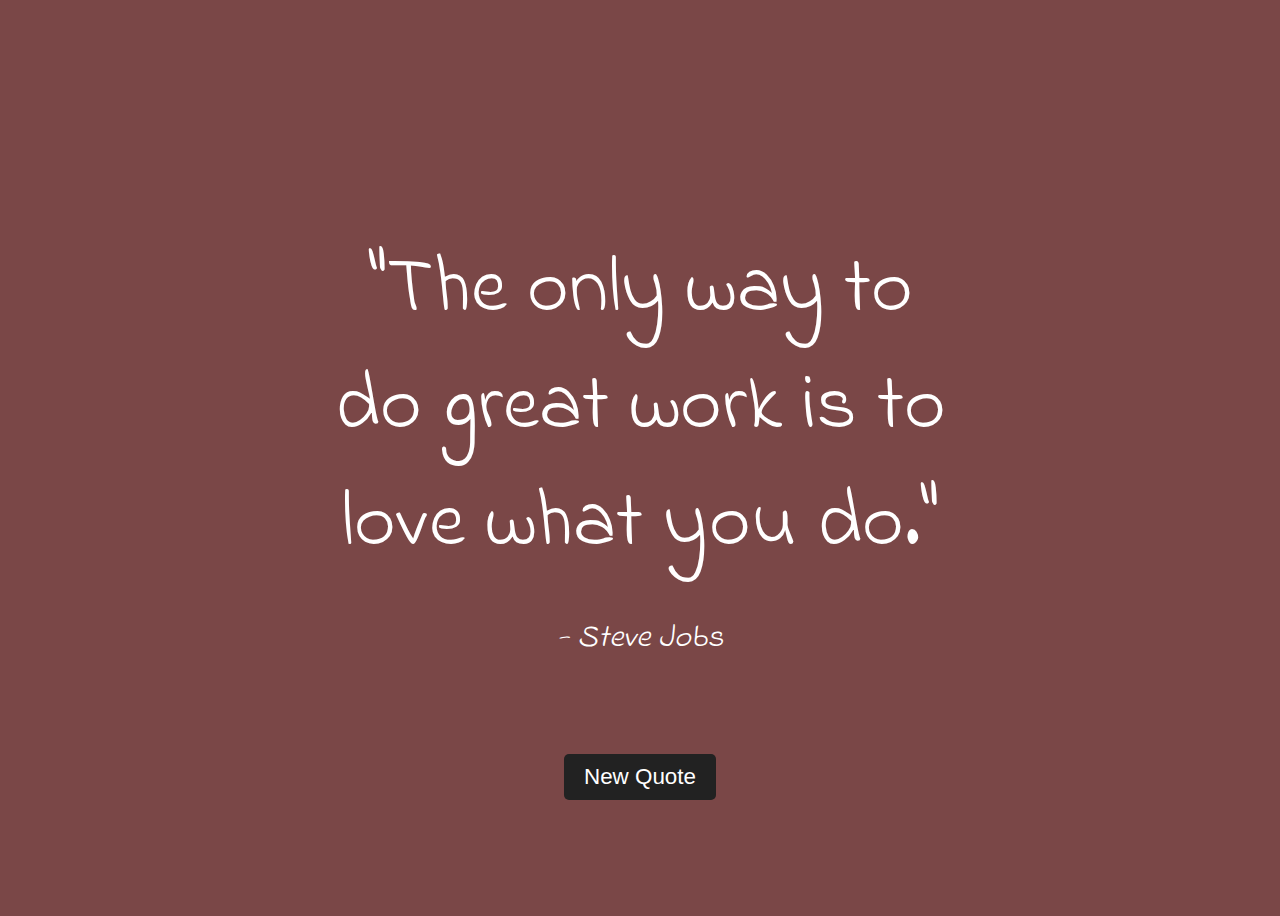
==== random-quote-generator-using-api/random.html @ 720824a8 "Start a project using API" ====
<!DOCTYPE html>
<html>
  <head>
    <meta charset="utf-8">
    <meta name="viewport" content="width=device-width, initial-scale=1.0">
    <title>Random Quote Generator</title>
    <link rel="apple-touch-icon" sizes="180x180" href="img/apple-touch-icon.png">
    <link rel="icon" type="image/png" sizes="32x32" href="img/favicon-32x32.png">
    <link rel="icon" type="image/png" sizes="16x16" href="img/favicon-16x16.png">
    <link rel="manifest" href="img/site.webmanifest">
    <link rel="stylesheet" type="text/css" href="style.css">
  </head>
  <body>
    
    <div id="quote-wrapper">
        <div id="quote-container">
            <p id="quote-text"></p>
            <p id="quote-author"></p>
        </div>
    </div>

    <button id="new-quote-button">New Quote</button>

    <script src="script.js"></script>
  </body>
</html>
---- random-quote-generator-using-api/style.css ----
@import url('https://fonts.googleapis.com/css2?family=Indie+Flower&display=swap');

body {
  background-color: rgb(122, 71, 71);
  font-family: 'Indie Flower', cursive;
  text-align: center;
  display: flex;
  flex-direction: column;
  align-items: center;
  justify-content: center;
  color: #fff;
  height: 100vh;
}


#quote-wrapper {
  display: flex;
  justify-content: center;
  align-items: center;
  flex: 1;
}

#quote-container {
  border-radius: 5px;
  margin: 0 auto;
  padding: 20px;
  width: 60%;
}

#quote-text {
  font-size: 5rem;
  margin: 10px;
}

#quote-author {
  font-size: 2rem;
  font-style: italic;
}

#new-quote-button {
  position: fixed;
  bottom: 100px;
  left: 50%;
  transform: translateX(-50%);
  background-color: #222;
  color: #fff;
  font-size: 1.2rem;
  padding: 10px 20px;
  border: none;
  border-radius: 5px;
  cursor: pointer;
}

#new-quote-button:disabled {
  opacity: 0.5;
  cursor: not-allowed;
}

#new-quote-button:hover {
  background-color: #19a5aa;
}

/* Media query for screen sizes smaller than 600px */
@media (max-width: 600px) {
  #quote-container {
    width: 80%;
  }
  
  #quote-text {
    font-size: 2rem;
  }
  
  #quote-author {
    font-size: 1.5rem;
  }
  
  #new-quote-button {
    font-size: 1rem;
  }
}

/* Media query for screen sizes between 600px and 1200px */
@media (min-width: 600px) and (max-width: 1200px) {
  #quote-container {
    width: 70%;
  }
  
  #quote-text {
    font-size: 4rem;
  }
  
  #quote-author {
    font-size: 1.8rem;
  }
  
  #new-quote-button {
    font-size: 1.2rem;
  }
}

/* Media query for screen sizes larger than 1200px */
@media (min-width: 1200px) {
  #quote-container {
    width: 50%;
  }
  
  #quote-text {
    font-size: 5rem;
  }
  
  #quote-author {
    font-size: 2rem;
  }
  
  #new-quote-button {
    font-size: 1.4rem;
  }
}
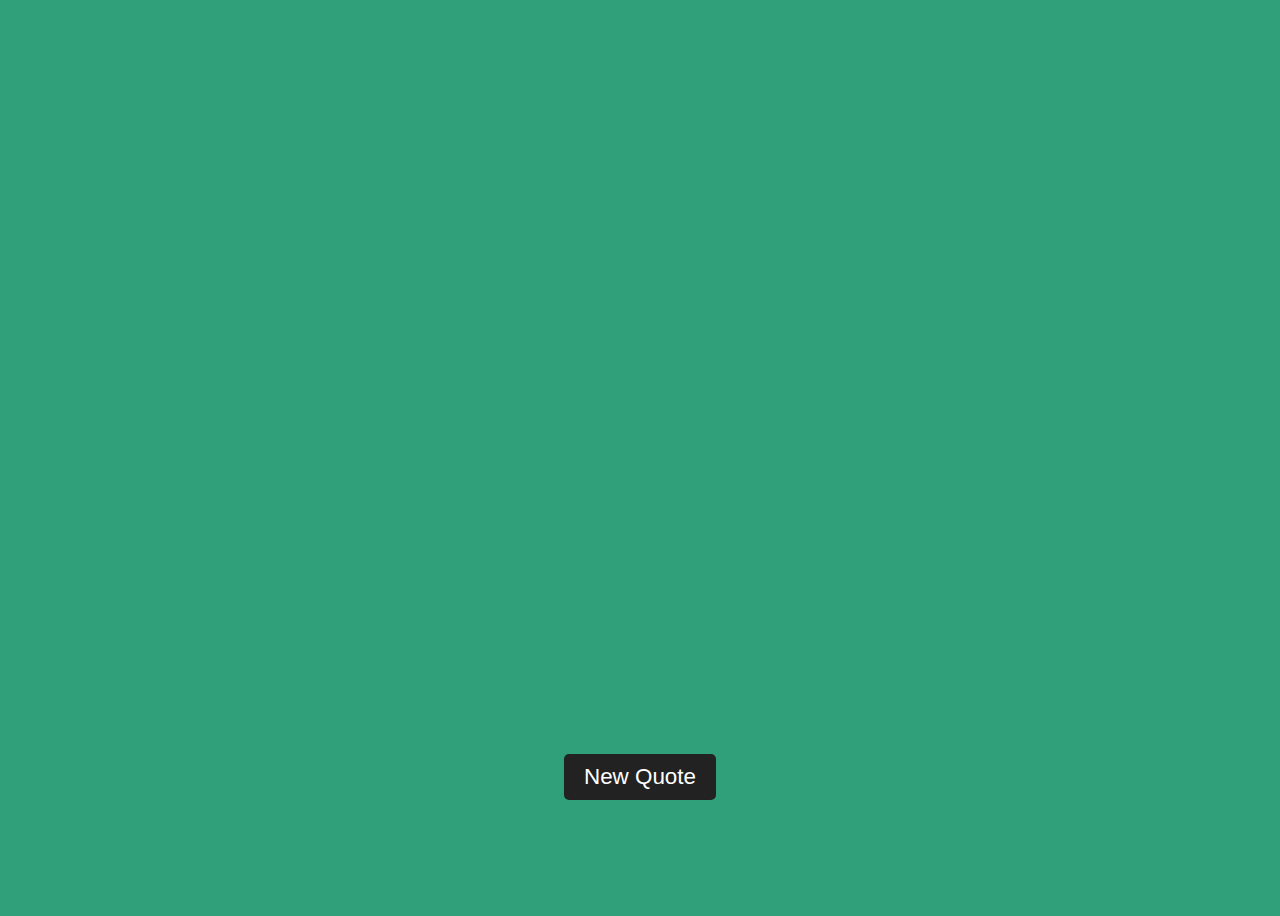
==== commit ca2f9c04: "Corrected file path to css" ====
--- a/random-quote-generator-using-api/random.html
+++ b/random-quote-generator-using-api/random.html
@@ -8,7 +8,7 @@
     <link rel="icon" type="image/png" sizes="32x32" href="img/favicon-32x32.png">
     <link rel="icon" type="image/png" sizes="16x16" href="img/favicon-16x16.png">
     <link rel="manifest" href="img/site.webmanifest">
-    <link rel="stylesheet" type="text/css" href="style.css">
+    <link rel="stylesheet" type="text/css" href="./style.css">
   </head>
   <body>
     
--- a/random-quote-generator-using-api/style.css
+++ b/random-quote-generator-using-api/style.css
@@ -1,7 +1,7 @@
 @import url('https://fonts.googleapis.com/css2?family=Indie+Flower&display=swap');
 
 body {
-  background-color: rgb(122, 71, 71);
+  background-color: rgb(47, 160, 122);
   font-family: 'Indie Flower', cursive;
   text-align: center;
   display: flex;
@@ -57,7 +57,7 @@
 }
 
 #new-quote-button:hover {
-  background-color: #19a5aa;
+  background-color: #a2a368;
 }
 
 /* Media query for screen sizes smaller than 600px */
